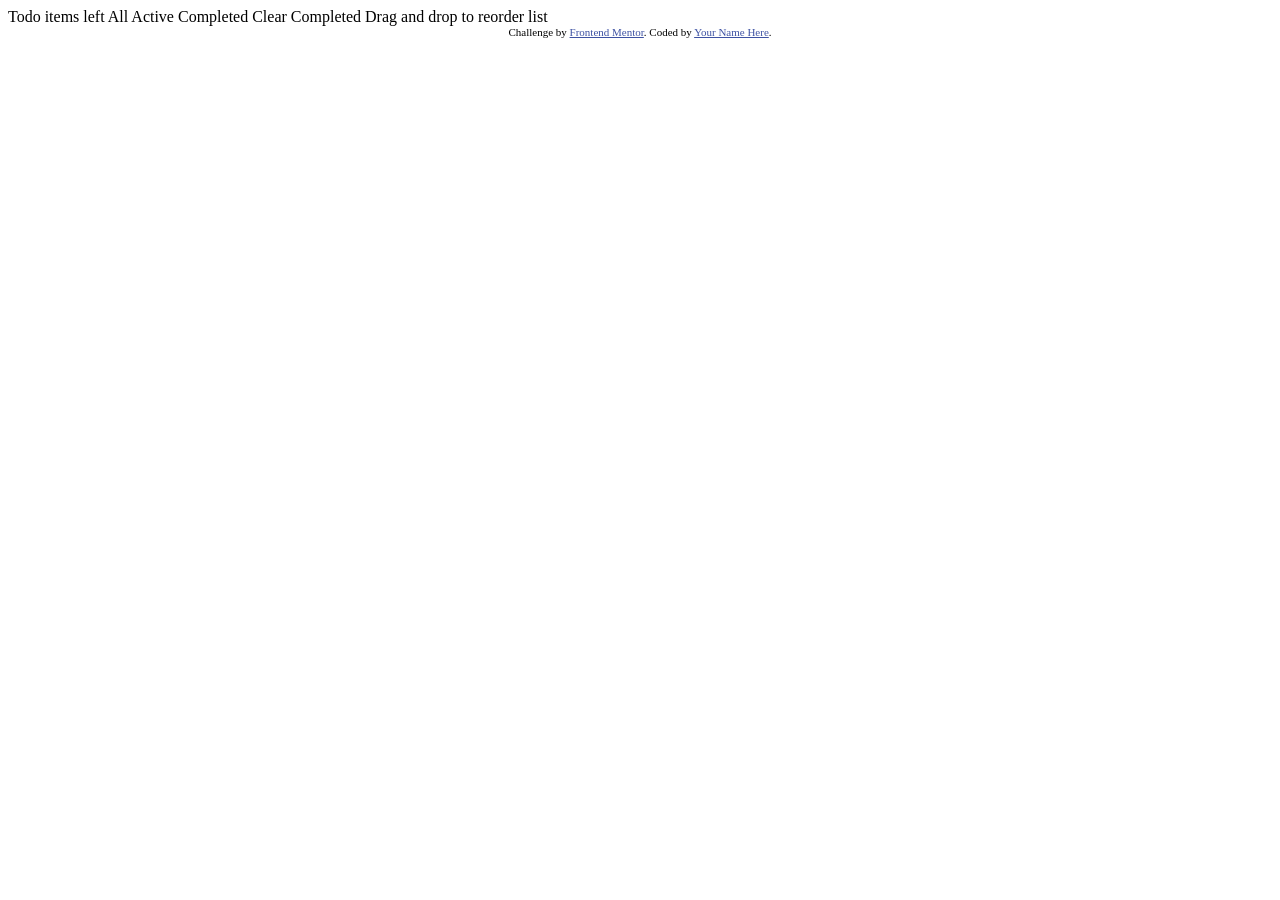
==== inspo/todo-app-main/todo-app-main/index.html @ 6c02692c "innit flodev" ====
<!DOCTYPE html>
<html lang="en">
<head>
  <meta charset="UTF-8">
  <meta name="viewport" content="width=device-width, initial-scale=1.0"> <!-- displays site properly based on user's device -->

  <link rel="icon" type="image/png" sizes="32x32" href="./images/favicon-32x32.png">
  
  <title>Frontend Mentor | Todo app</title>

  <!-- Feel free to remove these styles or customise in your own stylesheet 👍 -->
  <style>
    .attribution { font-size: 11px; text-align: center; }
    .attribution a { color: hsl(228, 45%, 44%); }
  </style>
</head>
<body>

  Todo

  <!-- Add dynamic number --> items left

  All
  Active 
  Completed

  Clear Completed

  Drag and drop to reorder list

  <div class="attribution">
    Challenge by <a href="https://www.frontendmentor.io?ref=challenge" target="_blank">Frontend Mentor</a>. 
    Coded by <a href="#">Your Name Here</a>.
  </div>
</body>
</html>
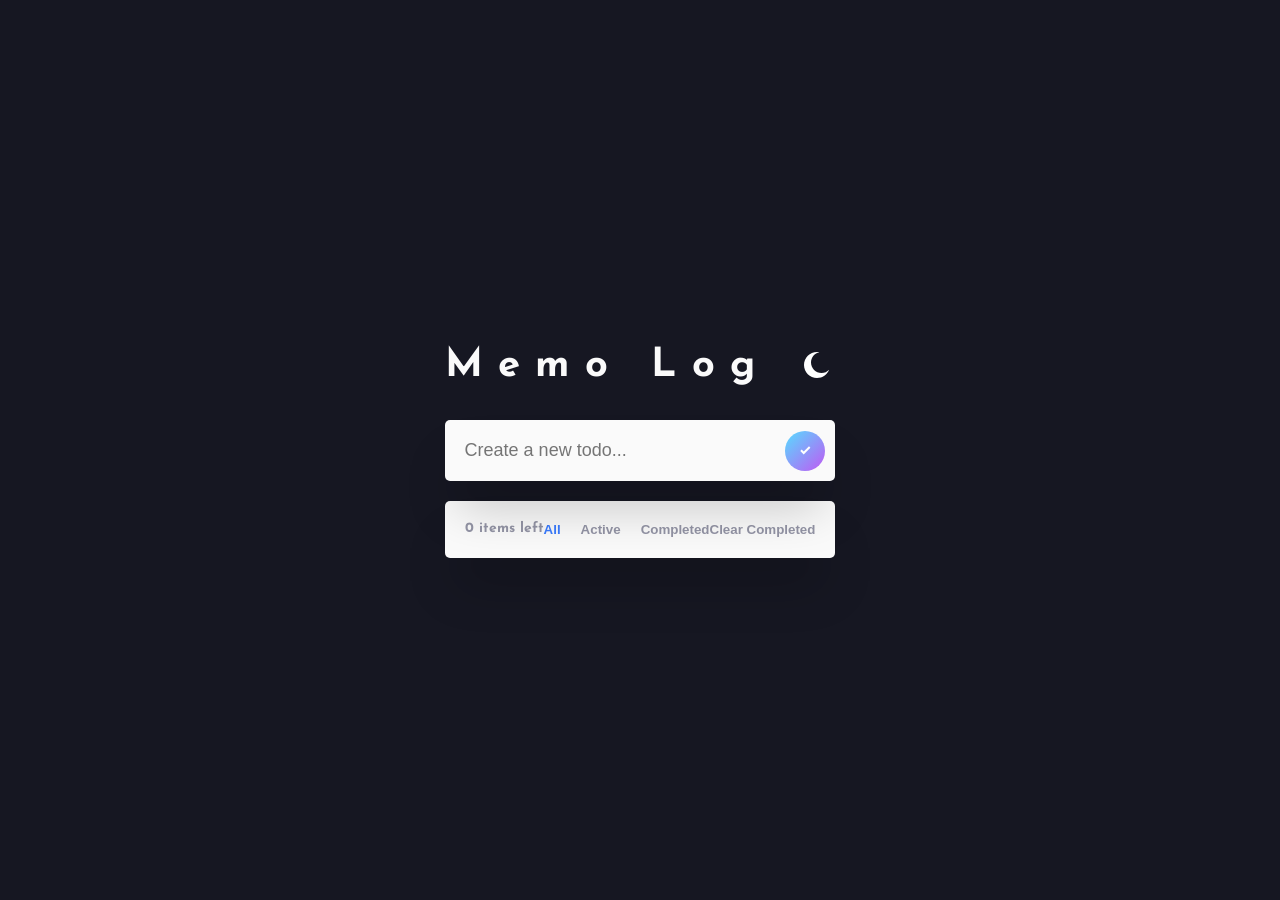
==== commit dc1a5d7a: "Updates" ====
--- a/inspo/todo-app-main/todo-app-main/index.html
+++ b/inspo/todo-app-main/todo-app-main/index.html
@@ -2,35 +2,43 @@
 <html lang="en">
 <head>
   <meta charset="UTF-8">
-  <meta name="viewport" content="width=device-width, initial-scale=1.0"> <!-- displays site properly based on user's device -->
-
-  <link rel="icon" type="image/png" sizes="32x32" href="./images/favicon-32x32.png">
-  
+  <meta name="viewport" content="width=device-width, initial-scale=1.0">
   <title>Frontend Mentor | Todo app</title>
-
-  <!-- Feel free to remove these styles or customise in your own stylesheet 👍 -->
-  <style>
-    .attribution { font-size: 11px; text-align: center; }
-    .attribution a { color: hsl(228, 45%, 44%); }
-  </style>
+  <link rel="stylesheet" href="style.css">
+  <link href="https://fonts.googleapis.com/css2?family=Josefin+Sans:wght@400;700&display=swap" rel="stylesheet">
 </head>
 <body>
+  <main>
+    <div class="">
+      <header>
+        <h1>Memo Log</h1>
+        <button id="theme-toggle" aria-label="Toggle theme">
+          <img src="images/icon-moon.svg" alt="Moon icon" id="theme-icon">
+        </button>
+      </header>
 
-  Todo
+      <form id="todo-form">
+        <input type="text" id="todo-input" placeholder="Create a new todo..." aria-label="New todo input">
+        <button type="submit" aria-label="Add todo">
+          <img src="images/icon-check.svg" alt="Check icon">
+        </button>
+      </form>
 
-  <!-- Add dynamic number --> items left
+      <div class="todo-list-container">
+        <ul id="todo-list" class="todo-list"></ul>
+        <footer class="todo-footer">
+          <span id="items-left">0 items left</span>
+          <div class="filters">
+            <button class="filter active" data-filter="all">All</button>
+            <button class="filter" data-filter="active">Active</button>
+            <button class="filter" data-filter="completed">Completed</button>
+          </div>
+          <button id="clear-completed">Clear Completed</button>
+        </footer>
+      </div>
+    </div>
+  </main>
 
-  All
-  Active 
-  Completed
-
-  Clear Completed
-
-  Drag and drop to reorder list
-
-  <div class="attribution">
-    Challenge by <a href="https://www.frontendmentor.io?ref=challenge" target="_blank">Frontend Mentor</a>. 
-    Coded by <a href="#">Your Name Here</a>.
-  </div>
+  <script src="script.js"></script>
 </body>
 </html>
--- a/inspo/todo-app-main/todo-app-main/style.css
+++ b/inspo/todo-app-main/todo-app-main/style.css
@@ -0,0 +1,280 @@
+/* Reset and base styles */
+* {
+  margin: 0;
+  padding: 0;
+  box-sizing: border-box;
+}
+
+body {
+  font-family: 'Josefin Sans', sans-serif;
+  font-size: 18px;
+  line-height: 1.2;
+  background-image: url('images/bg-desktop-dark.jpg');
+  background-size: cover;
+  background-repeat: no-repeat;
+  background-position: center;
+  color: var(--text-color);
+  transition: background-color 0.3s, color 0.3s;
+}
+
+main {
+  min-height: 100vh;
+  display: flex;
+  justify-content: center;
+  align-items: center;
+  padding: 20px;
+  background-color: hsl(235, 21%, 11%);
+}
+
+.container {
+  max-width: 540px;
+  width: 100%;
+}
+
+/* Header */
+header {
+  display: flex;
+  justify-content: space-between;
+  align-items: center;
+  margin-bottom: 30px;
+}
+
+h1 {
+  font-size: 40px;
+  font-weight: 700;
+  letter-spacing: 15px;
+  color: var(--title-color);
+}
+
+#theme-toggle {
+  background: none;
+  border: none;
+  cursor: pointer;
+  padding: 5px;
+}
+
+/* Form */
+#todo-form {
+  position: relative;
+  margin-bottom: 20px;
+}
+
+#todo-input {
+  width: 100%;
+  padding: 20px 60px 20px 20px;
+  border: none;
+  border-radius: 5px;
+  background-color: var(--todo-bg);
+  color: var(--text-color);
+  font-size: 18px;
+  outline: none;
+  box-shadow: var(--shadow);
+}
+
+#todo-form button {
+  position: absolute;
+  right: 10px;
+  top: 50%;
+  transform: translateY(-50%);
+  background: linear-gradient(135deg, hsl(192, 100%, 67%), hsl(280, 87%, 65%));
+  border: none;
+  border-radius: 50%;
+  width: 40px;
+  height: 40px;
+  cursor: pointer;
+  display: flex;
+  align-items: center;
+  justify-content: center;
+}
+
+#todo-form button:hover {
+  opacity: 0.8;
+}
+
+/* Todo list */
+.todo-list-container {
+  border-radius: 5px;
+  overflow: hidden;
+  box-shadow: var(--shadow);
+}
+
+.todo-list {
+  list-style: none;
+}
+
+.todo-item {
+  display: flex;
+  align-items: center;
+  padding: 20px;
+  background-color: var(--todo-bg);
+  border-bottom: 1px solid var(--border-color);
+  cursor: move;
+}
+
+.todo-item:last-child {
+  border-bottom: none;
+}
+
+.todo-item.dragging {
+  opacity: 0.5;
+}
+
+.todo-checkbox {
+  width: 24px;
+  height: 24px;
+  border-radius: 50%;
+  border: 2px solid var(--checkbox-border);
+  background: none;
+  cursor: pointer;
+  margin-right: 20px;
+  display: flex;
+  align-items: center;
+  justify-content: center;
+  transition: all 0.2s;
+}
+
+.todo-checkbox:checked {
+  background: linear-gradient(135deg, hsl(192, 100%, 67%), hsl(280, 87%, 65%));
+  border-color: transparent;
+}
+
+.todo-checkbox:checked + .todo-text {
+  text-decoration: line-through;
+  color: var(--completed-color);
+}
+
+.todo-text {
+  flex: 1;
+  font-size: 18px;
+  transition: color 0.2s;
+}
+
+.delete-btn {
+  background: none;
+  border: none;
+  cursor: pointer;
+  opacity: 0;
+  transition: opacity 0.2s;
+  padding: 5px;
+}
+
+.todo-item:hover .delete-btn {
+  opacity: 1;
+}
+
+.delete-btn:hover {
+  color: var(--delete-hover);
+}
+
+/* Footer */
+.todo-footer {
+  display: flex;
+  justify-content: space-between;
+  align-items: center;
+  padding: 20px;
+  background-color: var(--todo-bg);
+  font-size: 14px;
+  color: var(--footer-color);
+}
+
+#items-left {
+  font-weight: 700;
+}
+
+.filters {
+  display: flex;
+  gap: 20px;
+}
+
+.filter {
+  background: none;
+  border: none;
+  cursor: pointer;
+  color: var(--footer-color);
+  font-weight: 700;
+  transition: color 0.2s;
+}
+
+.filter.active {
+  color: var(--active-filter);
+}
+
+.filter:hover {
+  color: var(--filter-hover);
+}
+
+#clear-completed {
+  background: none;
+  border: none;
+  cursor: pointer;
+  color: var(--footer-color);
+  font-weight: 700;
+  transition: color 0.2s;
+}
+
+#clear-completed:hover {
+  color: var(--filter-hover);
+}
+
+/* Light theme */
+:root {
+  --bg-color: hsl(0, 0%, 98%);
+  --bg-image: url('images/bg-desktop-light.jpg');
+  --text-color: hsl(235, 19%, 35%);
+  --title-color: hsl(0, 0%, 98%);
+  --todo-bg: hsl(0, 0%, 98%);
+  --shadow: 0 35px 50px -12px rgba(0, 0, 0, 0.25);
+  --border-color: hsl(233, 11%, 84%);
+  --checkbox-border: hsl(233, 11%, 84%);
+  --completed-color: hsl(233, 11%, 84%);
+  --delete-hover: hsl(235, 19%, 35%);
+  --footer-color: hsl(236, 9%, 61%);
+  --active-filter: hsl(220, 98%, 61%);
+  --filter-hover: hsl(235, 19%, 35%);
+}
+
+/* Dark theme */
+[data-theme="dark"] {
+  --bg-color: hsl(235, 21%, 11%);
+  --bg-image: url('images/bg-desktop-dark.jpg');
+  --text-color: hsl(234, 39%, 85%);
+  --title-color: hsl(0, 0%, 98%);
+  --todo-bg: hsl(235, 24%, 19%);
+  --shadow: 0 35px 50px -12px rgba(0, 0, 0, 0.25);
+  --border-color: hsl(237, 14%, 26%);
+  --checkbox-border: hsl(237, 14%, 26%);
+  --completed-color: hsl(236, 9%, 61%);
+  --delete-hover: hsl(233, 14%, 35%);
+  --footer-color: hsl(236, 9%, 61%);
+  --active-filter: hsl(220, 98%, 61%);
+  --filter-hover: hsl(234, 39%, 85%);
+}
+
+/* Mobile styles */
+@media (max-width: 768px) {
+  main {
+    background-image: var(--bg-mobile-image);
+  }
+
+  :root {
+    --bg-mobile-image: url('images/bg-mobile-light.jpg');
+  }
+
+  [data-theme="dark"] {
+    --bg-mobile-image: url('images/bg-mobile-dark.jpg');
+  }
+
+  h1 {
+    font-size: 24px;
+    letter-spacing: 5px;
+  }
+
+  .todo-footer {
+    flex-direction: column;
+    gap: 20px;
+  }
+
+  .filters {
+    order: -1;
+  }
+}
